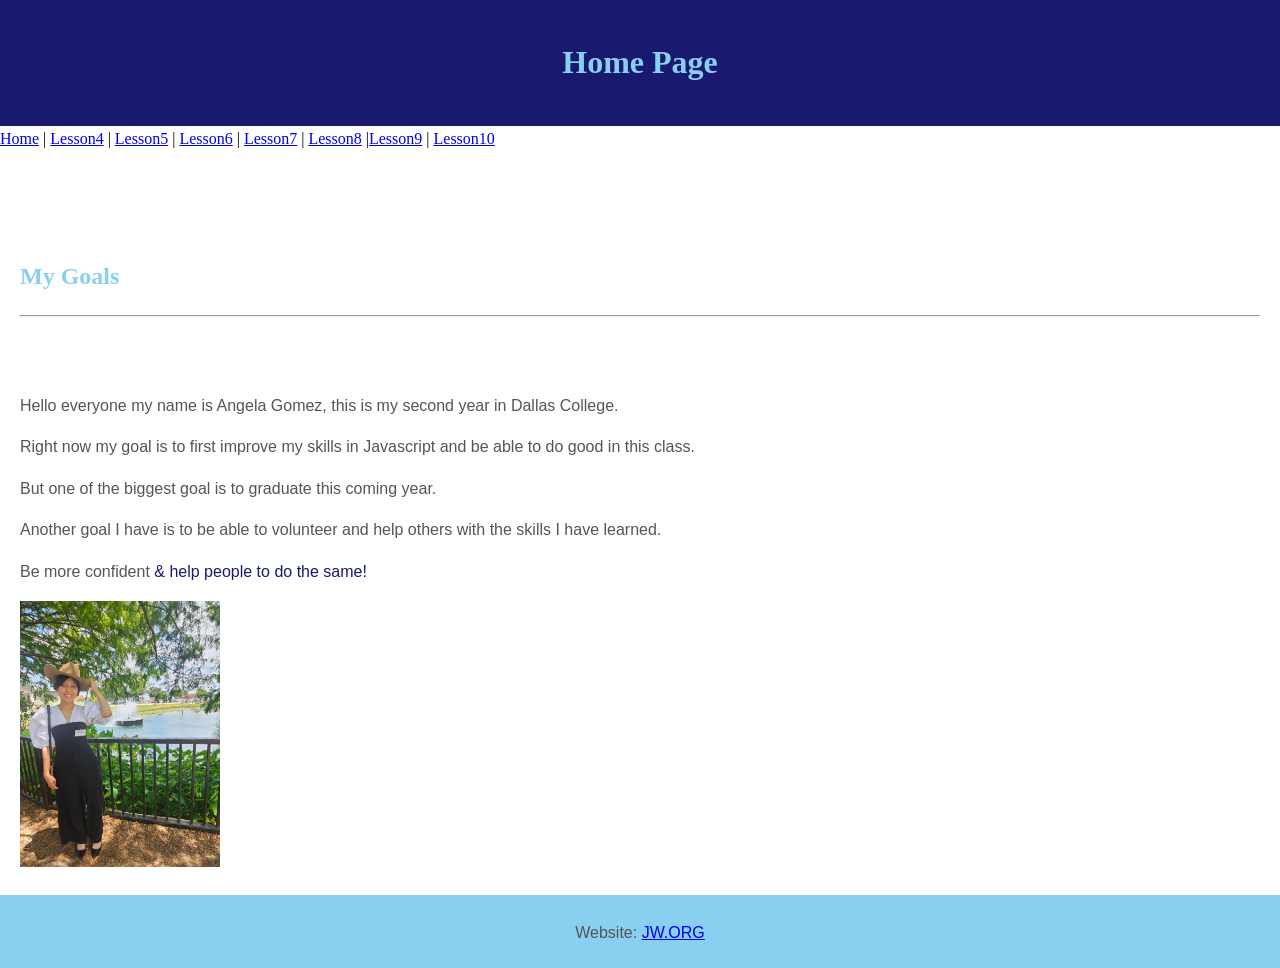
==== aboutUs.html @ fa5d4d16 "Update aboutUs.html" ====
<!DOCTYPE html>
<html>
<head>
<meta charset="UTF-8">
<title>My Home Page</title>
<link rel="stylesheet" href="style.css" />
</head>
<body>
	<header>
		<h1>Home Page</h1>
	</header>
    <nav>
        <a href="index.html">Home</a> | <a href="quotes.html">Lesson4</a> | <a href="secret-number-game.html">Lesson5</a> | <a href="quiz.html">Lesson6</a> | <a href="trivia.html">Lesson7</a> | <a href="game.html">Lesson8</a> |<a href="game.html">Lesson9</a> | <a href="glossary.html">Lesson10</a>
    </nav>
	<div class="content">
		<div class="main">
            <br>
			<h2>My Goals</h2>
            <hr>
            <br><br><p>Hello everyone my name is Angela Gomez, this is my second year in Dallas College.</p>
            <p>Right now my goal is to first improve my skills in Javascript and be able to do good in this class.</p>
            <p>But one of the biggest goal is to graduate this coming year.</p>
	    <p>Another goal I have is to be able to volunteer and help others with the skills I have learned.</p>
	    <p>Be more confident <span class="amp">&amp; help people to do the same!</span> </p>
	          
			
			<img src="PicOfMe.jpg"height="300" width="200">
		</div>
	</div>
	<footer>
		<p>Website: <a href="https://www.jw.org/en/">JW.ORG</a></p>
	</footer>
    </div>
</body>
</html>
---- style.css ----
body {
    font-family: 'Times New Roman', Times, serif;
    line-height: 1.6;
    margin: 0;
    padding: 0;
}

header {
    background: #191970;
    color: #FFF;
    padding: 1rem 0;
    text-align: center;
}

nav ul {
    list-style: none;
    padding: 0;
}

nav ul li {
    display: inline;
    margin: 0 10px;
}

nav ul li a {
    color: #333; 
    text-decoration: none;
}

main {
    padding: 20px;
}

h1, h2, h3 {
    color: #89CFF0; 
    font: 500 Georgia, 'Times New Roman', Times, serif;
}

img {
    max-width: 100%;
    height: auto;
}

div {
    background: #FFF;
    padding: 10px;
    margin-top: 20px;
}

span {
    color: #191970; 
}

footer {
    width: 100%;
    height: 4em;
    clear: both;
    background-color: #89CFF0; 
    color: white;
    text-align: center;
    padding-top: 0.6em;
}

p {
    color: #555; /* grey letters */
    font-family: Arial, Helvetica, sans-serif;
}
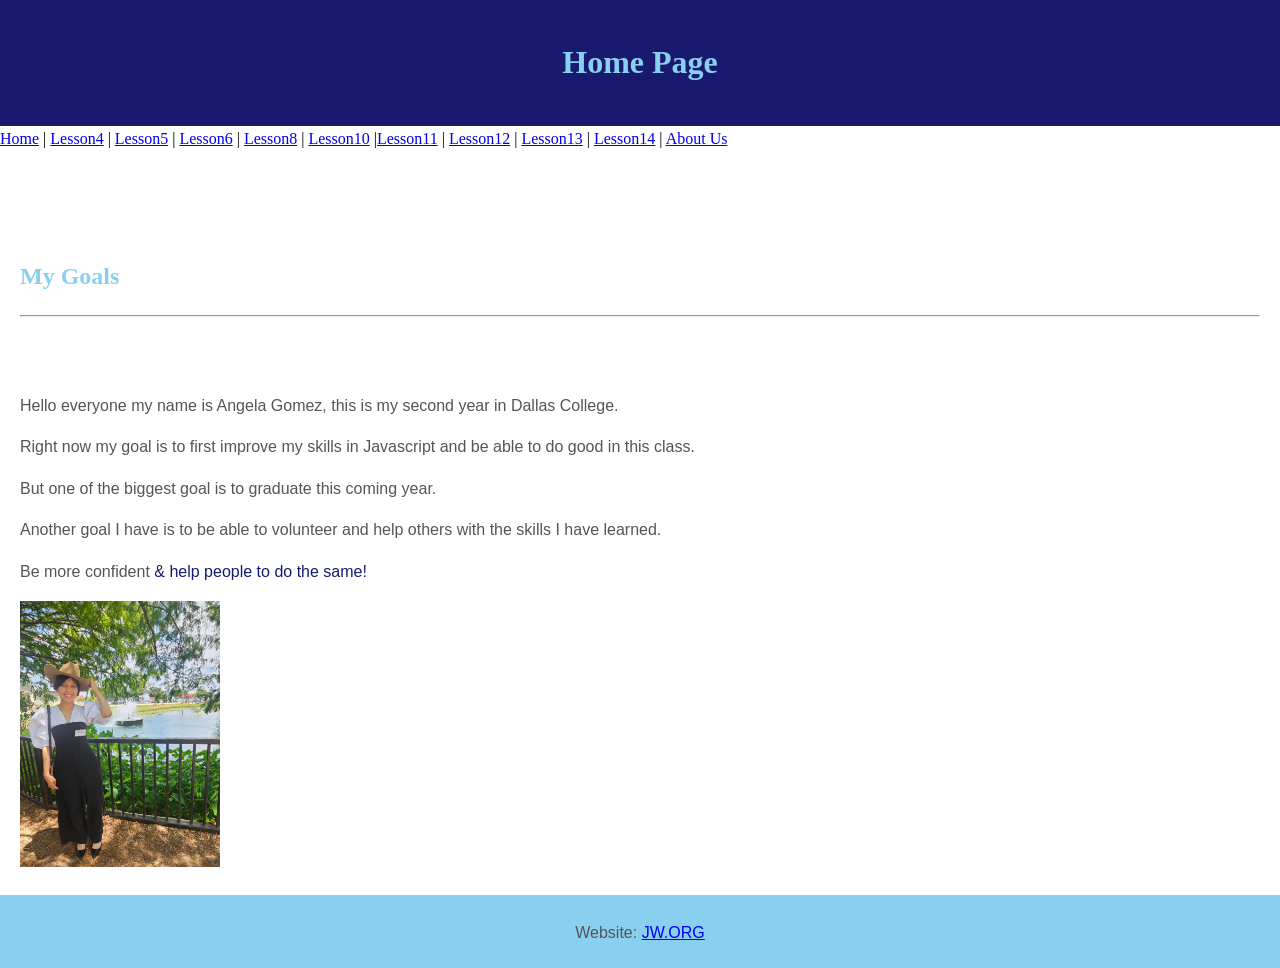
==== commit dae4d057: "Update aboutUs.html" ====
--- a/aboutUs.html
+++ b/aboutUs.html
@@ -10,7 +10,7 @@
 		<h1>Home Page</h1>
 	</header>
     <nav>
-        <a href="index.html">Home</a> | <a href="quotes.html">Lesson4</a> | <a href="secret-number-game.html">Lesson5</a> | <a href="quiz.html">Lesson6</a> | <a href="trivia.html">Lesson7</a> | <a href="game.html">Lesson8</a> |<a href="game.html">Lesson9</a> | <a href="glossary.html">Lesson10</a>
+        <a href="index.html">Home</a> | <a href="quotes.html">Lesson4</a> | <a href="secret-number-game.html">Lesson5</a> | <a href="quiz.html">Lesson6</a> | <a href="trivia.html">Lesson8</a> | <a href="glossary.html">Lesson10</a> |<a href="effects.html">Lesson11</a> | <a href="shopping.html">Lesson12</a> | <a href="gallery.html">Lesson13</a> | <a href="orderform.html">Lesson14</a> | <a href="aboutUs.html">About Us</a>
     </nav>
 	<div class="content">
 		<div class="main">
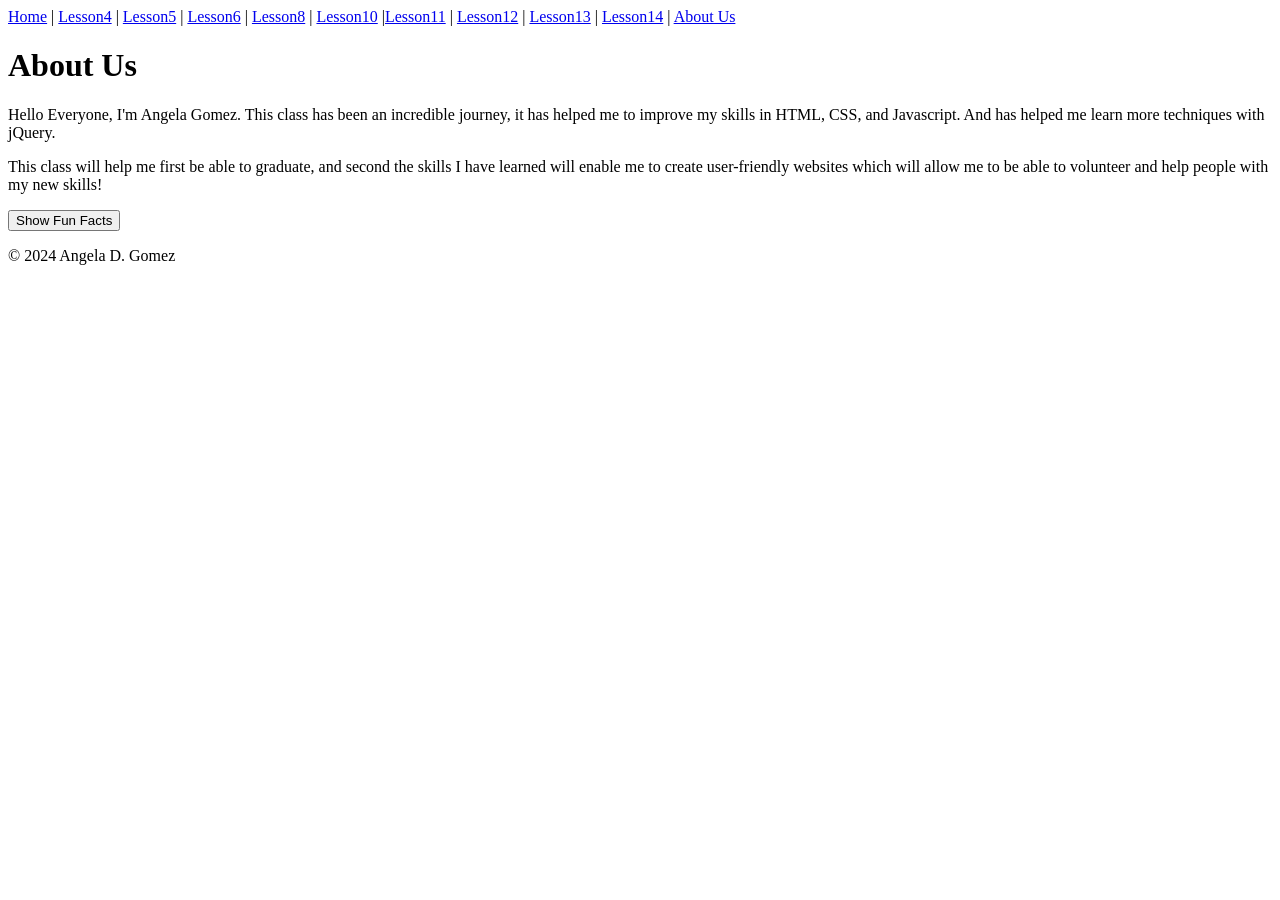
==== commit b244dad8: "Update aboutUs.html" ====
--- a/aboutUs.html
+++ b/aboutUs.html
@@ -1,35 +1,31 @@
 <!DOCTYPE html>
-<html>
+<html lang="en">
 <head>
-<meta charset="UTF-8">
-<title>My Home Page</title>
-<link rel="stylesheet" href="style.css" />
+    <meta charset="UTF-8">
+    <meta name="viewport" content="width=device-width, initial-scale=1.0">
+    <title>About Me</title>
+    <link rel="stylesheet" href="aboutUs.css">
+    <script src="https://code.jquery.com/jquery-3.6.0.min.js"></script>
+    <script src="aboutUs.js"></script>
 </head>
 <body>
-	<header>
-		<h1>Home Page</h1>
-	</header>
+	<header>	
     <nav>
         <a href="index.html">Home</a> | <a href="quotes.html">Lesson4</a> | <a href="secret-number-game.html">Lesson5</a> | <a href="quiz.html">Lesson6</a> | <a href="trivia.html">Lesson8</a> | <a href="glossary.html">Lesson10</a> |<a href="effects.html">Lesson11</a> | <a href="shopping.html">Lesson12</a> | <a href="gallery.html">Lesson13</a> | <a href="orderform.html">Lesson14</a> | <a href="aboutUs.html">About Us</a>
     </nav>
-	<div class="content">
-		<div class="main">
-            <br>
-			<h2>My Goals</h2>
-            <hr>
-            <br><br><p>Hello everyone my name is Angela Gomez, this is my second year in Dallas College.</p>
-            <p>Right now my goal is to first improve my skills in Javascript and be able to do good in this class.</p>
-            <p>But one of the biggest goal is to graduate this coming year.</p>
-	    <p>Another goal I have is to be able to volunteer and help others with the skills I have learned.</p>
-	    <p>Be more confident <span class="amp">&amp; help people to do the same!</span> </p>
-	          
-			
-			<img src="PicOfMe.jpg"height="300" width="200">
-		</div>
-	</div>
+	</header>
+	<main>
+		<h1>About Us</h1>
+		<p>Hello Everyone, I'm Angela Gomez. This class has been an incredible journey, it has helped me to improve my skills in HTML, CSS, and Javascript. And has helped me learn more techniques with jQuery.</p>
+		<p>This class will help me first be able to graduate, and second the skills I have learned will enable me to create user-friendly websites which will allow me to be able to volunteer and help people with my new skills! </p>
+
+
+		<button id="factButton">Show Fun Facts</button>
+		<div id="funFact"></div>
+	</main>
+
 	<footer>
-		<p>Website: <a href="https://www.jw.org/en/">JW.ORG</a></p>
+		<p>&copy; 2024 Angela D. Gomez</p>
 	</footer>
-    </div>
 </body>
 </html>
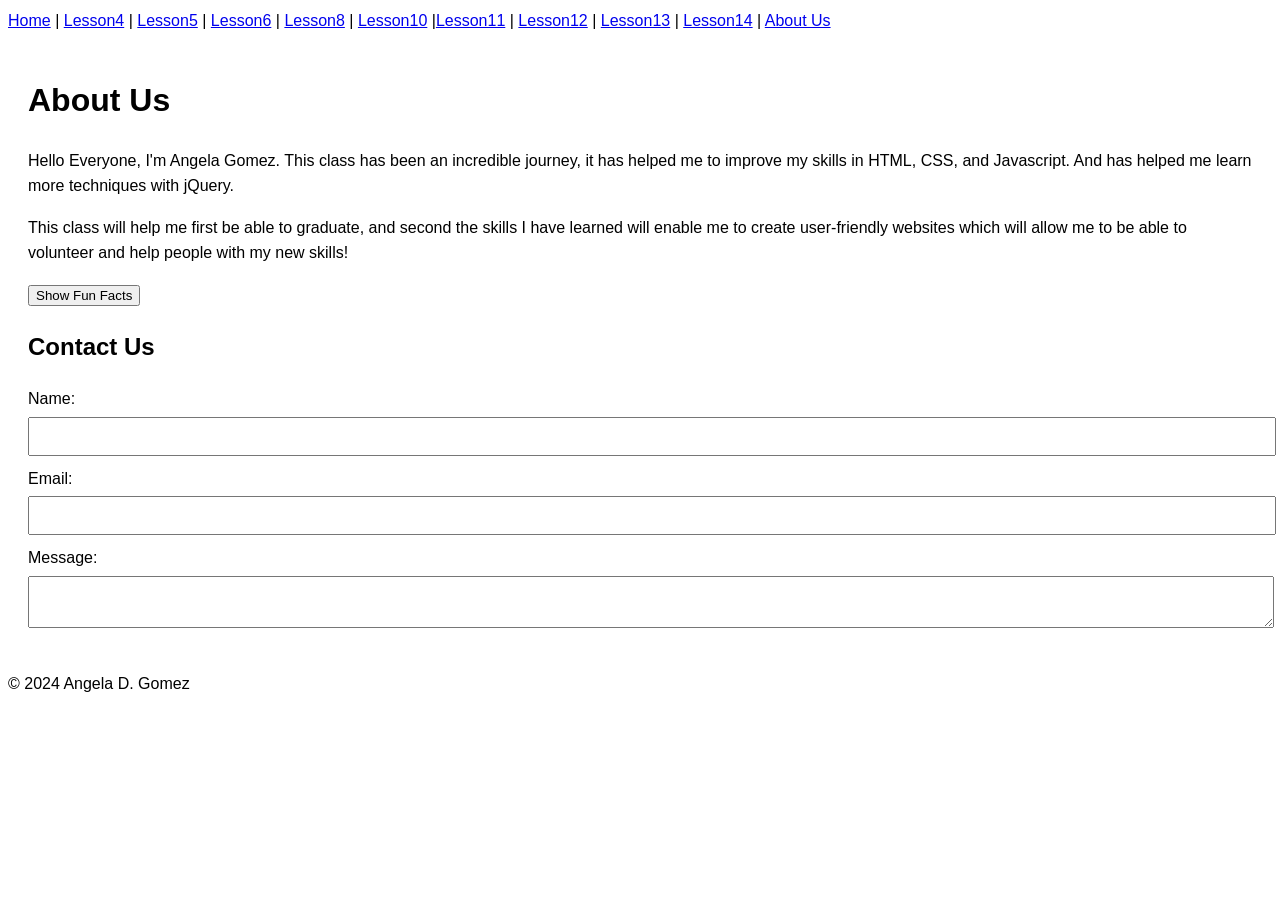
==== commit c08d8687: "Update aboutUs.html" ====
--- a/aboutUs.html
+++ b/aboutUs.html
@@ -22,6 +22,17 @@
 
 		<button id="factButton">Show Fun Facts</button>
 		<div id="funFact"></div>
+
+		<h2>Contact Us</h2>
+		<form id-"contactform">
+			<label for="name">Name:</label>
+			<input type="text" id="name" name="name" required>
+			<label for="email">Email:</label>
+			<input type="email" id="email" name="email" required>
+			<label for="message">Message:</label>
+			<textarea id="message" name="message"></textarea>
+		</form>
+		<div id="thankYouMessage" style="display:none;">Thank You for message!</div>
 	</main>
 
 	<footer>
--- a/aboutUs.css
+++ b/aboutUs.css
@@ -0,0 +1,51 @@
+body {
+    font-family: Arial, sans-serif;
+    line-height: 1.6;
+}
+
+header nav ul {
+    list-style: none;
+    padding: 0;
+}
+
+header nav ul li {
+    display: inline;
+    margin-right: 10px;
+}
+
+main {
+    padding: 20px;
+}
+
+#funFact {
+    display: none;
+    margin-top: 20px;
+    font-style: italic;
+    color: #555;
+}
+
+form {
+    margin-top: 20px;
+}
+
+form label {
+    display: block;
+    margin-top: 10px;
+}
+
+form input, form textarea, form button {
+    width:100%;
+    padding: 10px;
+    margin-top: 5px;
+}
+
+form button {
+    background-color: #007BFF;
+    color: white;
+    border: none;
+    cursor: pointer;
+}
+
+form button:hover {
+    background-color: #0056b3;
+}
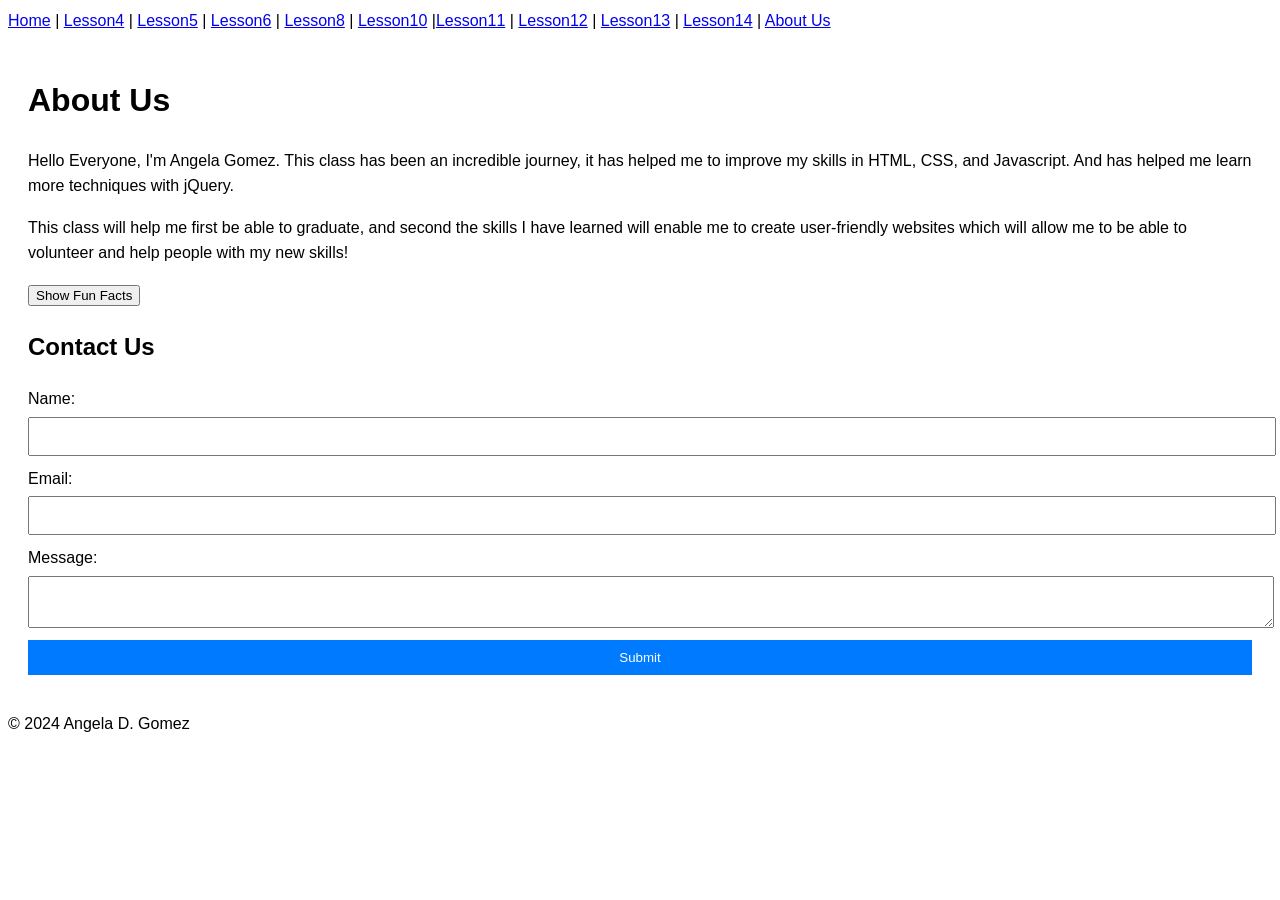
==== commit 8a07e66f: "Update aboutUs.html" ====
--- a/aboutUs.html
+++ b/aboutUs.html
@@ -31,6 +31,7 @@
 			<input type="email" id="email" name="email" required>
 			<label for="message">Message:</label>
 			<textarea id="message" name="message"></textarea>
+			<button type="submit">Submit</button>
 		</form>
 		<div id="thankYouMessage" style="display:none;">Thank You for message!</div>
 	</main>
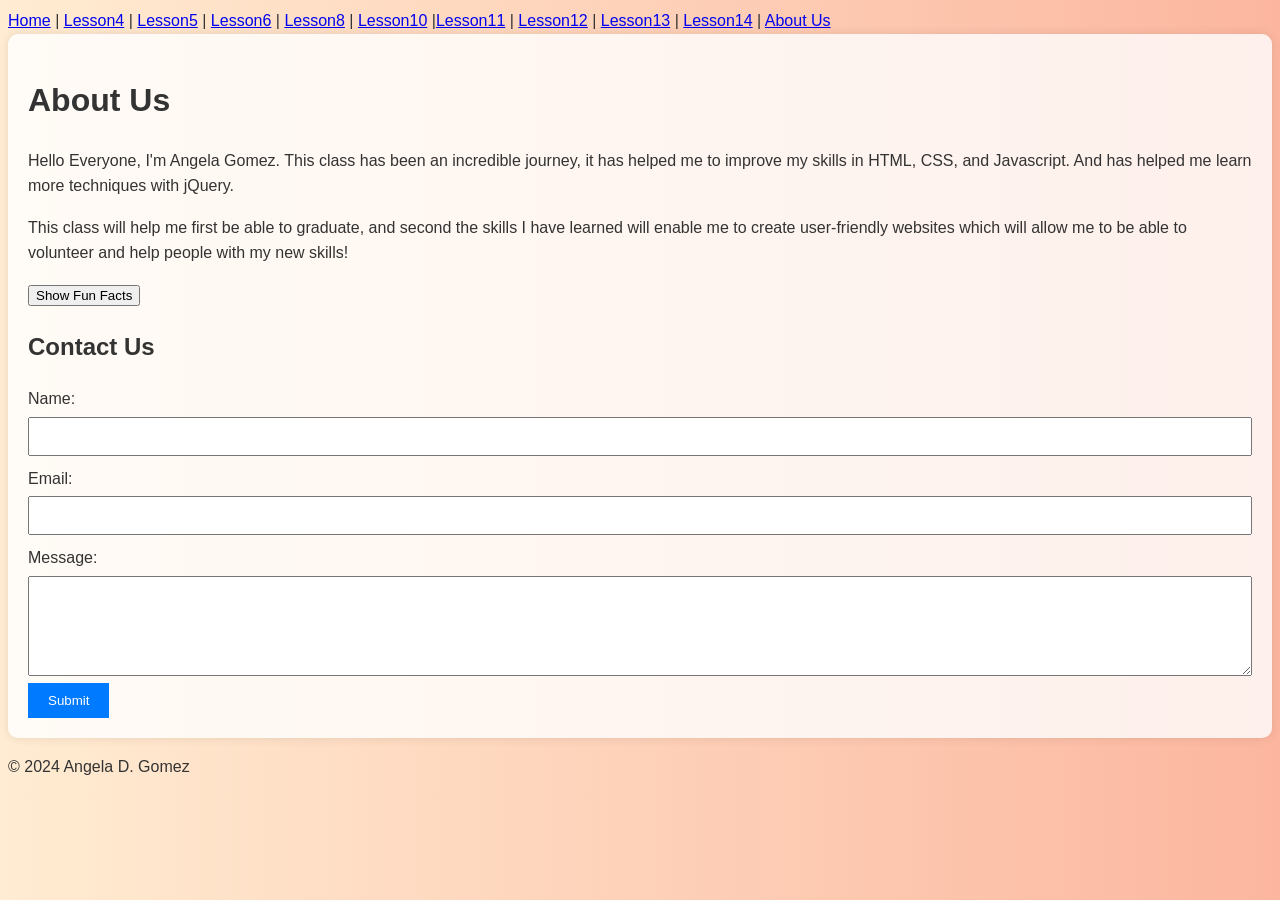
==== commit 92127a15: "Update aboutUs.html" ====
--- a/aboutUs.html
+++ b/aboutUs.html
@@ -24,7 +24,7 @@
 		<div id="funFact"></div>
 
 		<h2>Contact Us</h2>
-		<form id-"contactform">
+		<form id="contactform">
 			<label for="name">Name:</label>
 			<input type="text" id="name" name="name" required>
 			<label for="email">Email:</label>
@@ -33,7 +33,7 @@
 			<textarea id="message" name="message"></textarea>
 			<button type="submit">Submit</button>
 		</form>
-		<div id="thankYouMessage" style="display:none;">Thank You for message!</div>
+		<div id="thankYouMessage" style="display:none;">Thank You for your message!</div>
 	</main>
 
 	<footer>
--- a/aboutUs.css
+++ b/aboutUs.css
@@ -1,6 +1,8 @@
 body {
     font-family: Arial, sans-serif;
     line-height: 1.6;
+    background: linear-gradient(to right, #ffecd2, #fcb69f); 
+    color: #333;
 }
 
 header nav ul {
@@ -15,6 +17,9 @@
 
 main {
     padding: 20px;
+    background: rgba(255, 255, 255, 0.8);
+    border-radius: 10px;
+    box-shadow: 0 0 10px rgba(0, 0, 0, 0.1); 
 }
 
 #funFact {
@@ -33,13 +38,20 @@
     margin-top: 10px;
 }
 
-form input, form textarea, form button {
-    width:100%;
+form input, form textarea {
+    width: 100%;
     padding: 10px;
     margin-top: 5px;
+    box-sizing: border-box;
+}
+
+form textarea {
+    height: 100px;
 }
 
 form button {
+    width: auto;
+    padding: 10px 20px;
     background-color: #007BFF;
     color: white;
     border: none;
@@ -49,3 +61,8 @@
 form button:hover {
     background-color: #0056b3;
 }
+
+#thankYouMessage {
+    margin-top: 20px;
+    color: green;
+}
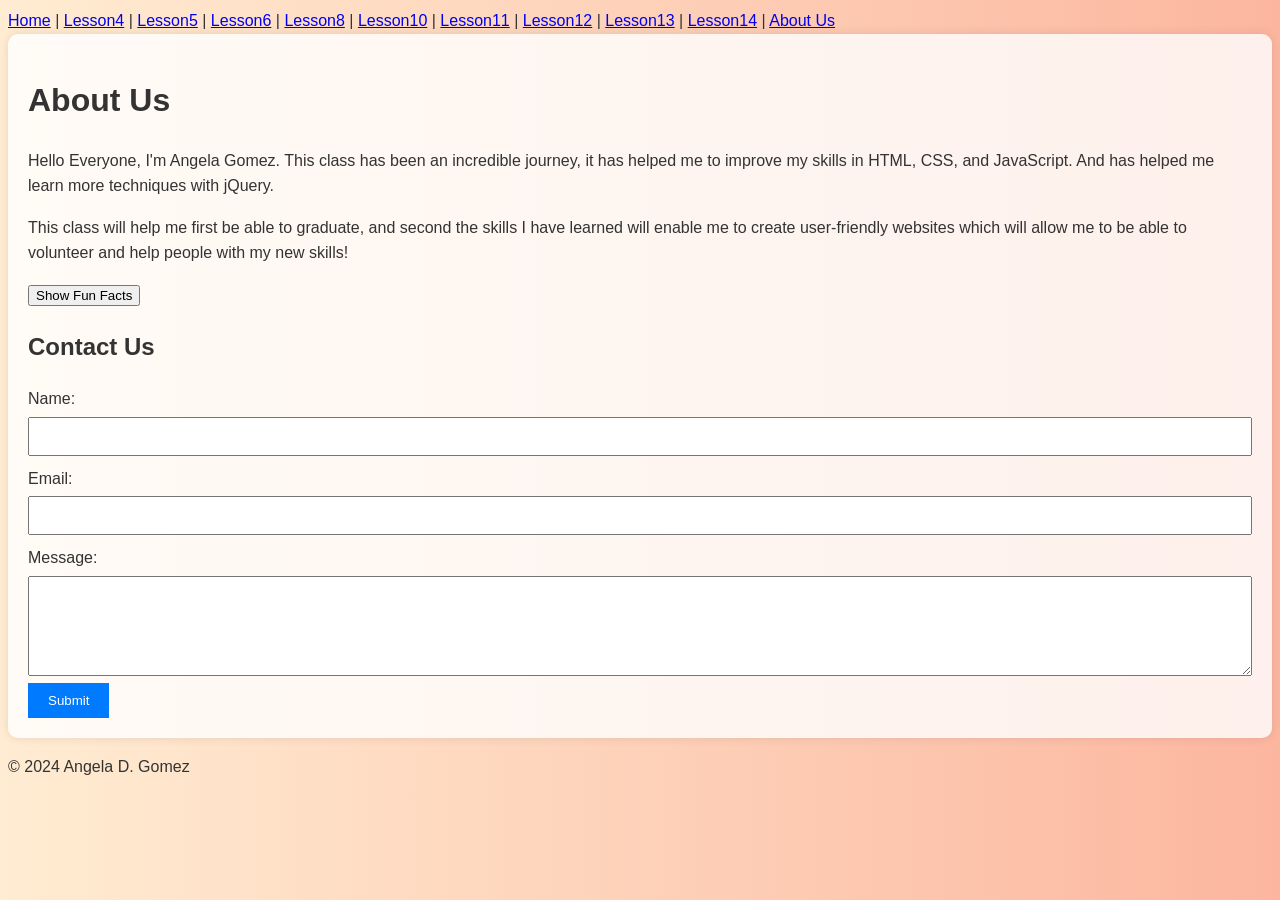
==== commit 9bd51a66: "Update aboutUs.html" ====
--- a/aboutUs.html
+++ b/aboutUs.html
@@ -9,35 +9,34 @@
     <script src="aboutUs.js"></script>
 </head>
 <body>
-	<header>	
+    <header>    
     <nav>
-        <a href="index.html">Home</a> | <a href="quotes.html">Lesson4</a> | <a href="secret-number-game.html">Lesson5</a> | <a href="quiz.html">Lesson6</a> | <a href="trivia.html">Lesson8</a> | <a href="glossary.html">Lesson10</a> |<a href="effects.html">Lesson11</a> | <a href="shopping.html">Lesson12</a> | <a href="gallery.html">Lesson13</a> | <a href="orderform.html">Lesson14</a> | <a href="aboutUs.html">About Us</a>
+        <a href="index.html">Home</a> | <a href="quotes.html">Lesson4</a> | <a href="secret-number-game.html">Lesson5</a> | <a href="quiz.html">Lesson6</a> | <a href="trivia.html">Lesson8</a> | <a href="glossary.html">Lesson10</a> | <a href="effects.html">Lesson11</a> | <a href="shopping.html">Lesson12</a> | <a href="gallery.html">Lesson13</a> | <a href="orderform.html">Lesson14</a> | <a href="aboutUs.html">About Us</a>
     </nav>
-	</header>
-	<main>
-		<h1>About Us</h1>
-		<p>Hello Everyone, I'm Angela Gomez. This class has been an incredible journey, it has helped me to improve my skills in HTML, CSS, and Javascript. And has helped me learn more techniques with jQuery.</p>
-		<p>This class will help me first be able to graduate, and second the skills I have learned will enable me to create user-friendly websites which will allow me to be able to volunteer and help people with my new skills! </p>
+    </header>
+    <main>
+        <h1>About Us</h1>
+        <p>Hello Everyone, I'm Angela Gomez. This class has been an incredible journey, it has helped me to improve my skills in HTML, CSS, and JavaScript. And has helped me learn more techniques with jQuery.</p>
+        <p>This class will help me first be able to graduate, and second the skills I have learned will enable me to create user-friendly websites which will allow me to be able to volunteer and help people with my new skills!</p>
 
+        <button id="factButton">Show Fun Facts</button>
+        <div id="funFact"></div>
 
-		<button id="factButton">Show Fun Facts</button>
-		<div id="funFact"></div>
+        <h2>Contact Us</h2>
+        <form id="contactForm">
+            <label for="name">Name:</label>
+            <input type="text" id="name" name="name" required>
+            <label for="email">Email:</label>
+            <input type="email" id="email" name="email" required>
+            <label for="message">Message:</label>
+            <textarea id="message" name="message" required></textarea>
+            <button type="submit">Submit</button>
+        </form>
+        <div id="thankYouMessage" style="display:none;">Thank you for your message!</div>
+    </main>
 
-		<h2>Contact Us</h2>
-		<form id="contactform">
-			<label for="name">Name:</label>
-			<input type="text" id="name" name="name" required>
-			<label for="email">Email:</label>
-			<input type="email" id="email" name="email" required>
-			<label for="message">Message:</label>
-			<textarea id="message" name="message"></textarea>
-			<button type="submit">Submit</button>
-		</form>
-		<div id="thankYouMessage" style="display:none;">Thank You for your message!</div>
-	</main>
-
-	<footer>
-		<p>&copy; 2024 Angela D. Gomez</p>
-	</footer>
+    <footer>
+        <p>&copy; 2024 Angela D. Gomez</p>
+    </footer>
 </body>
 </html>
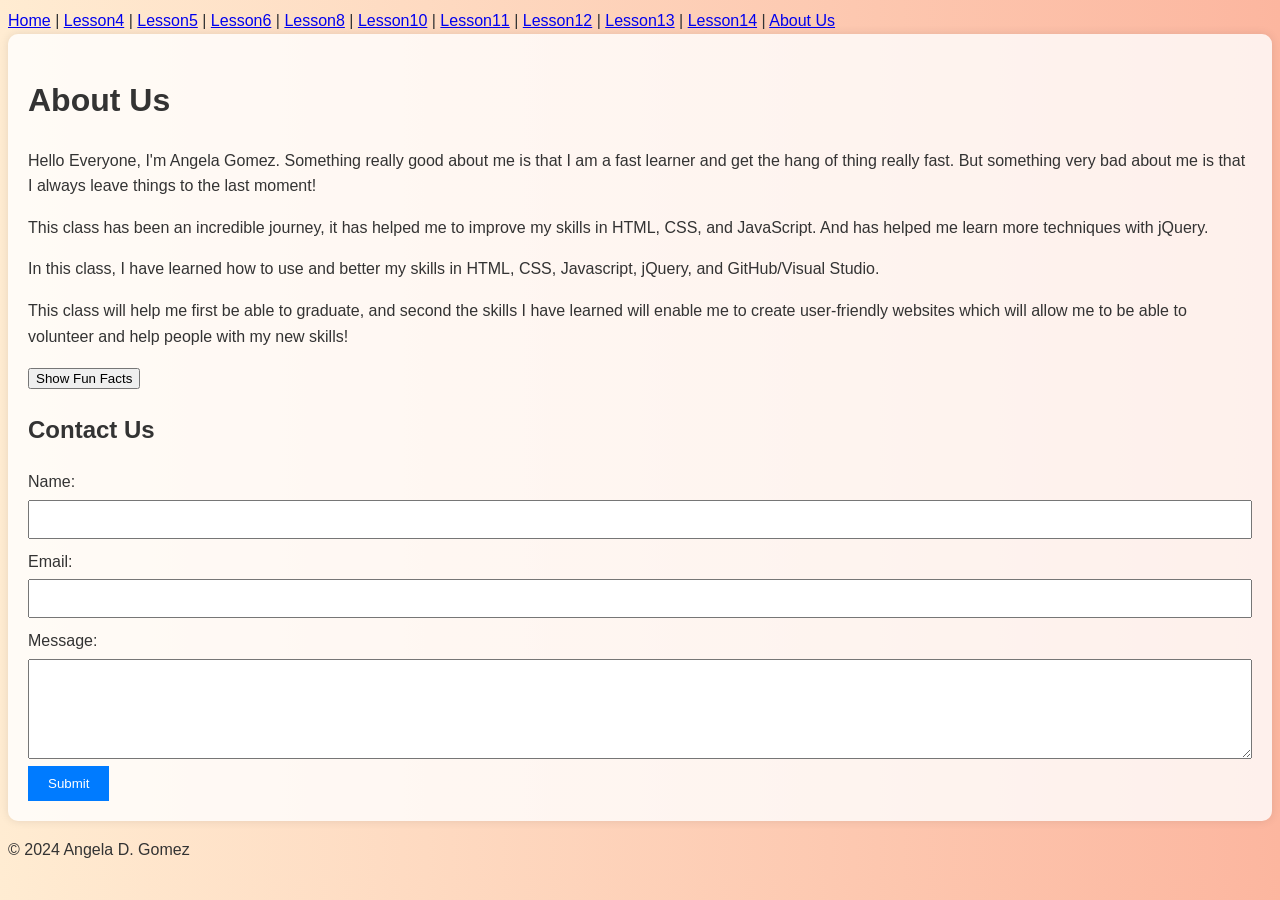
==== commit 50401e8a: "Update aboutUs.html" ====
--- a/aboutUs.html
+++ b/aboutUs.html
@@ -16,7 +16,9 @@
     </header>
     <main>
         <h1>About Us</h1>
-        <p>Hello Everyone, I'm Angela Gomez. This class has been an incredible journey, it has helped me to improve my skills in HTML, CSS, and JavaScript. And has helped me learn more techniques with jQuery.</p>
+        <p>Hello Everyone, I'm Angela Gomez. Something really good about me is that I am a fast learner and get the hang of thing really fast. But something very bad about me is that I always leave things to the last moment!</P>
+        <P>This class has been an incredible journey, it has helped me to improve my skills in HTML, CSS, and JavaScript. And has helped me learn more techniques with jQuery.</p>
+        <p>In this class, I have learned how to use and better my skills in HTML, CSS, Javascript, jQuery, and GitHub/Visual Studio.</p> 
         <p>This class will help me first be able to graduate, and second the skills I have learned will enable me to create user-friendly websites which will allow me to be able to volunteer and help people with my new skills!</p>
 
         <button id="factButton">Show Fun Facts</button>
--- a/aboutUs.css
+++ b/aboutUs.css
@@ -62,7 +62,15 @@
     background-color: #0056b3;
 }
 
-#thankYouMessage {
-    margin-top: 20px;
-    color: green;
+#thankYouMessage { 
+    display: none; 
+    position: absolute; 
+    top: 50%; 
+    left: 50%; 
+    transform: translate(-50%, -50%); 
+    background: #fff; 
+    padding: 20px; 
+    border-radius: 10px; 
+    box-shadow: 0 0 10px rgba(0, 0, 0, 0.1); 
+    color: green; text-align: center;
 }
